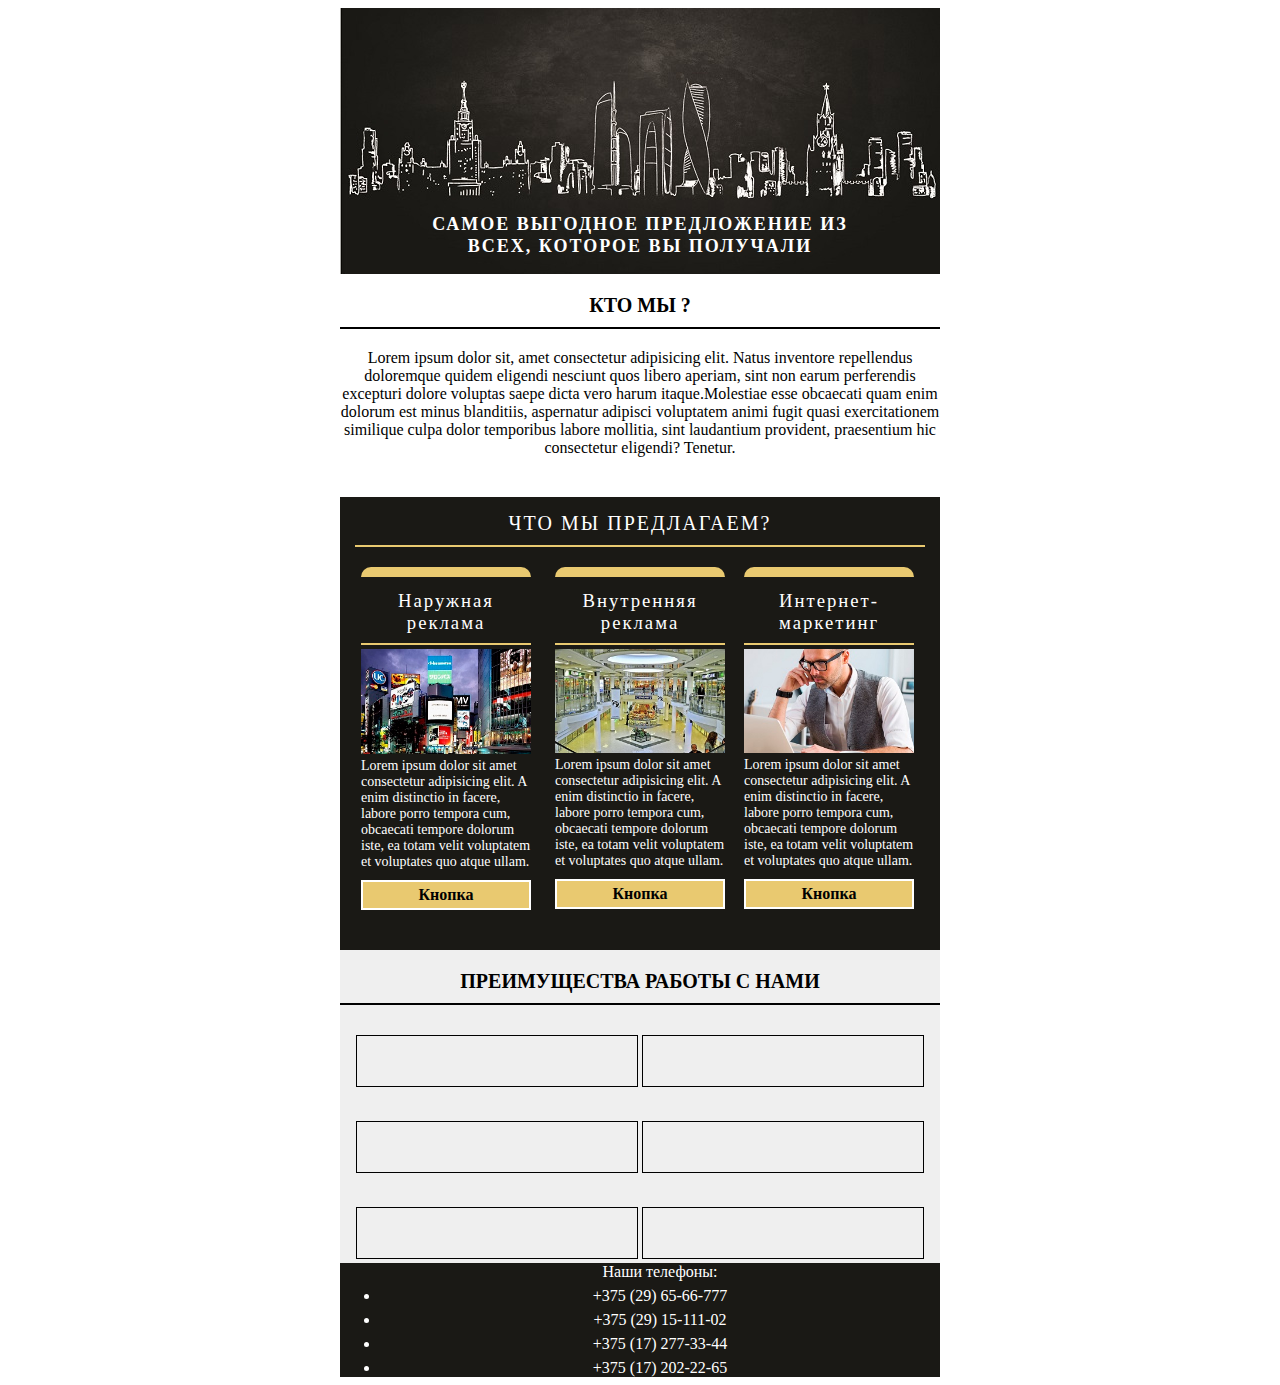
==== svetomirMails/Реклама/index.html @ fe262184 "Add files via upload" ====
<!DOCTYPE html>
<html lang="en">

<head>
    <meta charset="UTF-8">
    <meta name="viewport" content="width=device-width, initial-scale=1.0">
    <meta http-equiv="X-UA-Compatible" content="ie=edge">
    <title>Document</title>
    <link rel="stylesheet" href="css.css">
</head>

<body>
    <div class="email-main-container">
        <div class="email-main-container-wrapper">

            <div class="email-main-container-main-head">
                <div class="email-main-container-main-head-text">
                    <span>Самое выгодное предложение из всех, которое Вы получали</span>
                </div>
            </div>
            <div class="email-main-container-about-us">
                <h3 class="email-main-container-about-us-header">Кто мы ?</h3>
                <div>Lorem ipsum dolor sit, amet consectetur adipisicing elit. Natus inventore repellendus doloremque quidem eligendi
                    nesciunt quos libero aperiam, sint non earum perferendis excepturi dolore voluptas saepe dicta vero harum
                    itaque.Molestiae esse obcaecati quam enim dolorum est minus blanditiis, aspernatur adipisci voluptatem
                    animi fugit quasi exercitationem similique culpa dolor temporibus labore mollitia, sint laudantium provident,
                    praesentium hic consectetur eligendi? Tenetur.</div>

            </div>
            <div class="email-main-container-items">
                <div class="email-main-container-items-header">Что мы предлагаем?</div>
                <div class="email-main-container-item">
                    <h3 class="email-main-container-item-descr-header">Наружная реклама</h3>
                    <div class="email-main-container-item-img">
                        <img src="outdoor.jpg" alt="Наружная реклама">
                    </div>

                    <span class="email-main-container-item-descr-text">Lorem ipsum dolor sit amet consectetur adipisicing elit. A enim distinctio in facere, labore porro tempora
                        cum, obcaecati tempore dolorum iste, ea totam velit voluptatem et voluptates quo atque ullam.</span>
                    <a class="email-main-container-item-descr-button" href="#">Кнопка</a>
                </div>
                <div class="email-main-container-item email-main-container-item__center">
                    <h3 class="email-main-container-item-descr-header">Внутренняя реклама</h3>
                    <div class="email-main-container-item-img ">
                        <img src="indoor.jpg" alt="Внутреняя реклама">
                    </div>

                    <span class="email-main-container-item-descr-text">Lorem ipsum dolor sit amet consectetur adipisicing elit. A enim distinctio in facere, labore porro tempora
                        cum, obcaecati tempore dolorum iste, ea totam velit voluptatem et voluptates quo atque ullam.</span>
                    <a class="email-main-container-item-descr-button" href="#">Кнопка</a>
                </div>

                <div class="email-main-container-item">
                    <h3 class="email-main-container-item-descr-header">Интернет-маркетинг</h3>
                    <div class="email-main-container-item-img">
                        <img src="email.jpg" alt="Имейл рассылка">
                    </div>

                    <span class="email-main-container-item-descr-text">Lorem ipsum dolor sit amet consectetur adipisicing elit. A enim distinctio in facere, labore porro tempora
                        cum, obcaecati tempore dolorum iste, ea totam velit voluptatem et voluptates quo atque ullam.</span>
                    <a class="email-main-container-item-descr-button" href="#">Кнопка</a>
                </div>

            </div>

            <div class="email-main-container-advantages">
                <div class="email-main-container-advantages-header">Преимущества работы с нами</div>
                <div class="email-main-container-advantages-item"></div>
                <div class="email-main-container-advantages-item"></div>
                <div class="email-main-container-advantages-item"></div>
                <div class="email-main-container-advantages-item"></div>
                <div class="email-main-container-advantages-item"></div>
                <div class="email-main-container-advantages-item"></div>
            </div>

            <div class="email-main-container-footer">
                <span class="email-main-container-footer-text">
                   <ul> Наши телефоны: 
                        <li>+375 (29) 65-66-777</li>
                        <li>+375 (29) 15-111-02</li>
                        <li>+375 (17) 277-33-44</li>
                        <li>+375 (17) 202-22-65</li>
                   </ul> 
                </span>

            </div>
        </div>
    </div>
</body>

</html>
---- svetomirMails/Реклама/css.css ----
.email-main-container{
    font-size: 16px;
    text-align: center;
}

.email-main-container-wrapper{
    display: inline-block;
    max-width: 600px;

}

.email-main-container-main-head{
    vertical-align: bottom;
    display: block;
    height: 266px ;
    background-image: url("header.jpg");
}

.email-main-container-main-head-text{
    display: inline-block;
    max-width: 430px;
    letter-spacing: 2px;
    color:#ffff;
    font-weight:bold;
    text-transform: uppercase;
    line-height: 22px;
    margin-top: 205px;
    font-size: 18px;
}

.email-main-container-about-us{

}

.email-main-container-about-us-header{
    font-size: 20px;
    text-transform: uppercase;
    border-bottom: 2px solid #000;
    padding-bottom: 10px;
}

.email-main-container-items{
    background-color: #1A1915;
    margin-top: 40px;
    padding: 15px;
    padding-bottom: 40px
}
.email-main-container-items-header{
    display: block;
    color:#ffffff;
    font-size: 20px;
    letter-spacing: 2px;
    text-transform: uppercase;
    border-bottom: 2px solid #E9C970;
    padding-bottom: 10px;
}

.email-main-container-item{
    width: 170px;
    margin-right: 5px;
    margin-top: 20px;
    display: inline-block;
    position: relative;
    border-top: 10px solid #E9C970;
    border-radius: 10px;
    vertical-align: top;
    color: #ffff;
}

.email-main-container-item__center{
    margin-right: 15px;
    margin-left: 15px;
}

.email-main-container-item-img img{
    display: inline-block;
    width: 100%;
}

.email-main-container-item-descr-header{
    text-align: left;
    display: inline-block;
    padding-top: 9px;
    padding-bottom: 9px;
    margin-top: 4px;
    margin-bottom: 4px;
    border-bottom: 2px solid #E9C970;
    font-weight: normal;
    letter-spacing: 2px;
    text-align: center;
}

.email-main-container-item-descr-text{
    display: inline-block;
    text-align: left;
    font-size: 14px;
}

.email-main-container-item-descr-button{
    margin-top: 10px;
    display: block;
    background-color:#E9C970;
    color: #000000;
    border: 2px solid #ffffff;
    text-decoration: none;
    padding: 4px;
    font-weight: bold;
}

.email-main-container-advantages{
    background-color: #EFEFEF;
    padding-bottom: ;
}

.email-main-container-advantages-item{
    display: inline-block;
    width: 280px;
    height: 50px;
    border: 1px solid #000;
    margin-top: 30px;
}

.email-main-container-advantages-header{
    padding-top: 20px;
    font-size: 20px;
    text-transform: uppercase;
    border-bottom: 2px solid #000;
    padding-bottom: 10px;
    font-weight: bold;
}

.email-main-container-footer{
    /* height: 50px; */
    background-color: #1A1915;
}

.email-main-container-footer-text{
    color:#ffffff
}

.email-main-container-footer-text li{
    margin-top: 6px;
}

.email-main-container-footer-text ul{
    margin: 0;
}
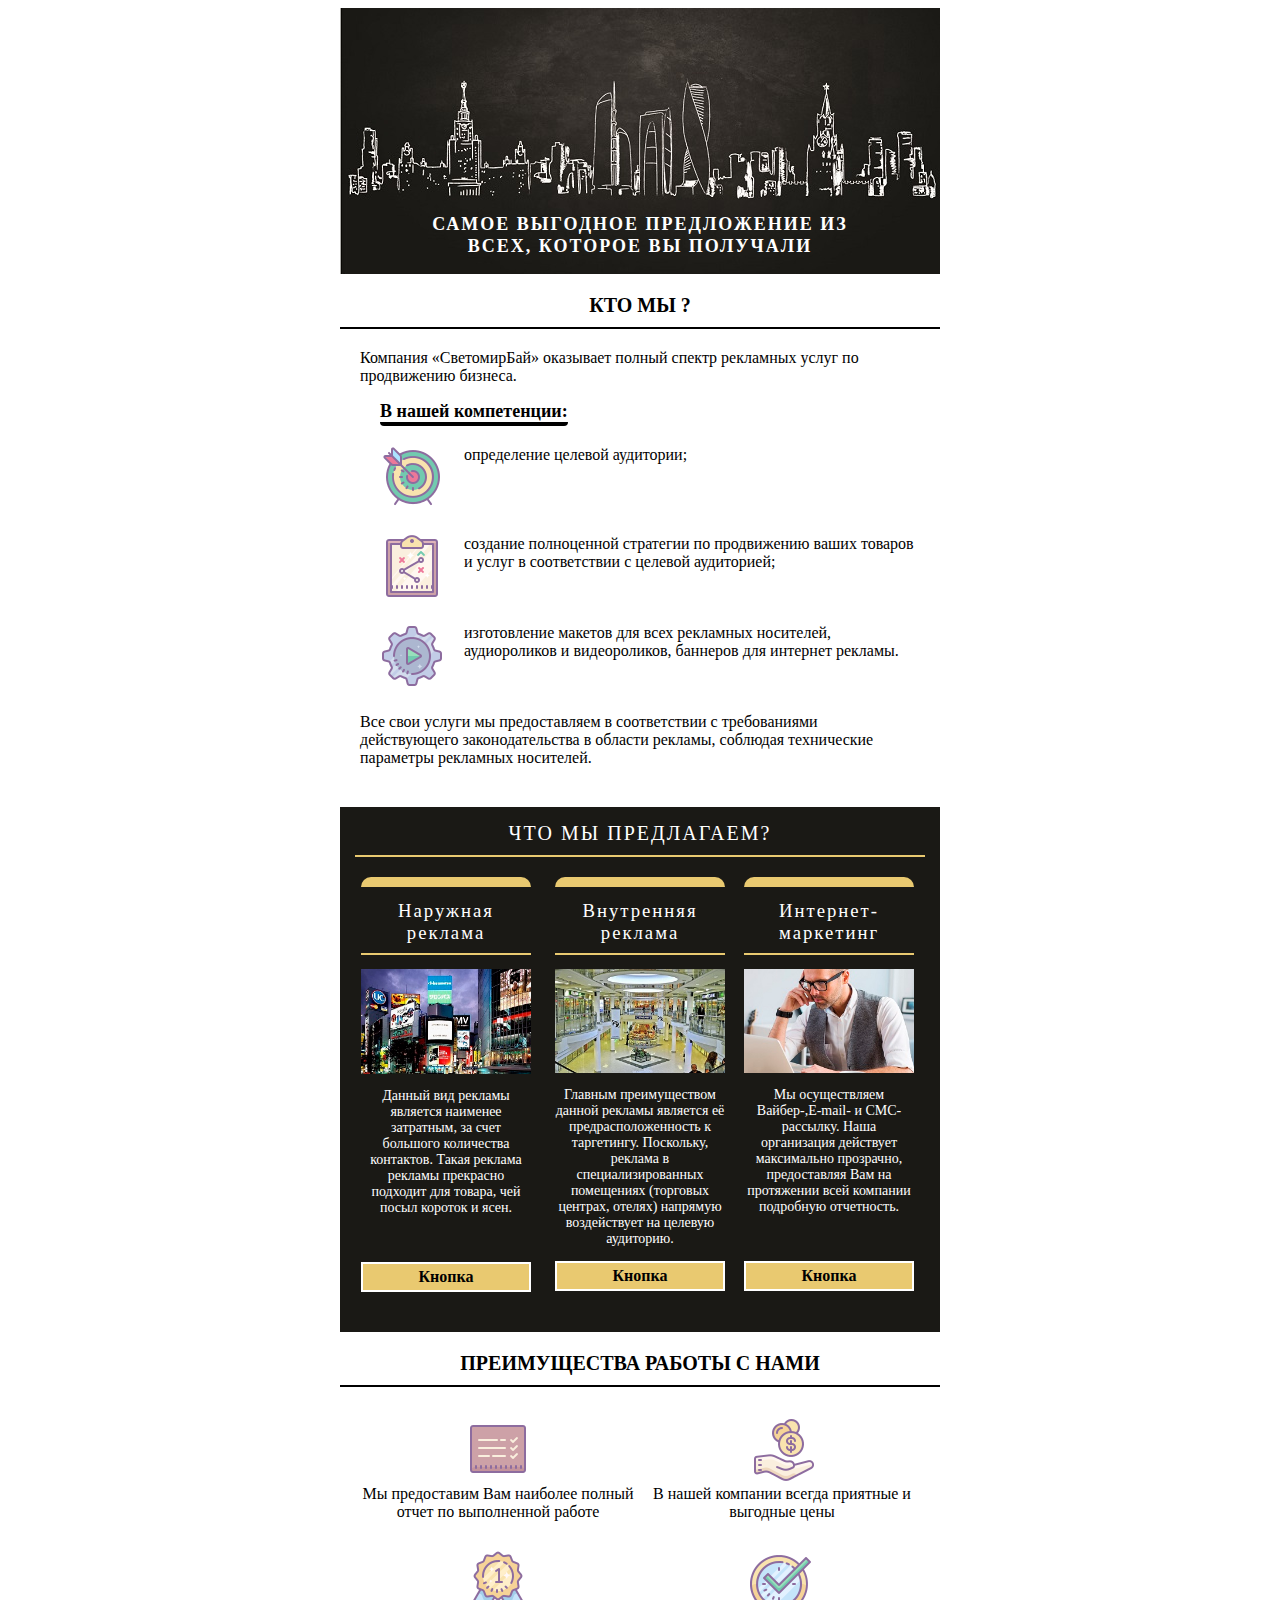
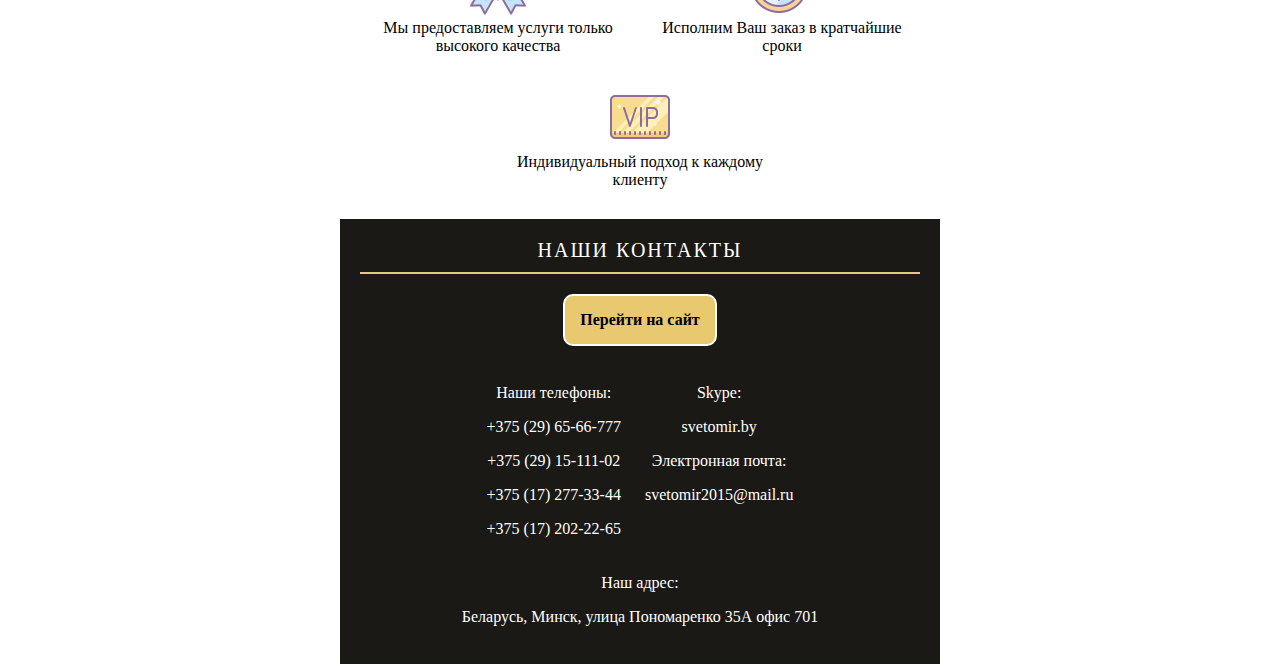
==== commit 95b9562a: "Add files via upload" ====
--- a/svetomirMails/Реклама/index.html
+++ b/svetomirMails/Реклама/index.html
@@ -20,11 +20,40 @@
             </div>
             <div class="email-main-container-about-us">
                 <h3 class="email-main-container-about-us-header">Кто мы ?</h3>
-                <div>Lorem ipsum dolor sit, amet consectetur adipisicing elit. Natus inventore repellendus doloremque quidem eligendi
-                    nesciunt quos libero aperiam, sint non earum perferendis excepturi dolore voluptas saepe dicta vero harum
-                    itaque.Molestiae esse obcaecati quam enim dolorum est minus blanditiis, aspernatur adipisci voluptatem
-                    animi fugit quasi exercitationem similique culpa dolor temporibus labore mollitia, sint laudantium provident,
-                    praesentium hic consectetur eligendi? Tenetur.</div>
+                <div class="email-main-container-about-us-text">
+                    <p>Компания «СветомирБай» оказывает полный спектр рекламных услуг по продвижению бизнеса.</p>
+
+                    <p class="email-main-container__text-style">В нашей компетенции:</p>
+
+                    <div class="email-main-container-about-us-text-item">
+                        <img src="goal.png" alt="Цель">
+                        <div class="email-main-container__inlined-block">
+                            <span> определение целевой аудитории; </span>
+                        </div>
+                        <div class="clear-both"></div>
+                    </div>
+
+                    <div class="email-main-container-about-us-text-item">
+                        <img src="strat.png" alt="Стратегия">
+                        <div class="email-main-container__inlined-block">
+                            <span> создание полноценной стратегии по продвижению ваших товаров и услуг в соответствии с целевой
+                                аудиторией; </span>
+                        </div>
+                        <div class="clear-both"></div>
+                    </div>
+
+                    <div class="email-main-container-about-us-text-item">
+                        <img src="maket.png" alt="Макет">
+                        <div class="email-main-container__inlined-block">
+                            <span> изготовление макетов для всех рекламных носителей, аудиороликов и видеороликов, баннеров для
+                                интернет рекламы. </span>
+                        </div>
+                        <div class="clear-both"></div>
+                    </div>
+
+                    <p>Все свои услуги мы предоставляем в соответствии с требованиями действующего законодательства в области
+                        рекламы, соблюдая технические параметры рекламных носителей.</p>
+                </div>
 
             </div>
             <div class="email-main-container-items">
@@ -35,19 +64,20 @@
                         <img src="outdoor.jpg" alt="Наружная реклама">
                     </div>
 
-                    <span class="email-main-container-item-descr-text">Lorem ipsum dolor sit amet consectetur adipisicing elit. A enim distinctio in facere, labore porro tempora
-                        cum, obcaecati tempore dolorum iste, ea totam velit voluptatem et voluptates quo atque ullam.</span>
-                    <a class="email-main-container-item-descr-button" href="#">Кнопка</a>
+                    <span class="email-main-container-item-descr-text">Данный вид рекламы является наименее затратным, за счет большого количества контактов. Такая реклама
+                        рекламы прекрасно подходит для товара, чей посыл короток и ясен.</span>
+                    <a class="email-main-container-item-descr-button" href="http://super-reklama.by/ru/uslugi/naruzhnaya-reklama-v-minske/">Кнопка</a>
                 </div>
                 <div class="email-main-container-item email-main-container-item__center">
                     <h3 class="email-main-container-item-descr-header">Внутренняя реклама</h3>
                     <div class="email-main-container-item-img ">
-                        <img src="indoor.jpg" alt="Внутреняя реклама">
+                        <img src="indoor.jpg" alt="Внутренняя реклама">
                     </div>
 
-                    <span class="email-main-container-item-descr-text">Lorem ipsum dolor sit amet consectetur adipisicing elit. A enim distinctio in facere, labore porro tempora
-                        cum, obcaecati tempore dolorum iste, ea totam velit voluptatem et voluptates quo atque ullam.</span>
-                    <a class="email-main-container-item-descr-button" href="#">Кнопка</a>
+                    <span class="email-main-container-item-descr-text">Главным преимуществом данной рекламы является её предрасположенность к таргетингу. Поскольку, реклама
+                        в специализированных помещениях (торговых центрах, отелях) напрямую воздействует на целевую аудиторию.
+                    </span>
+                    <a class="email-main-container-item-descr-button" href="http://super-reklama.by/ru/uslugi/indoor-reklama/">Кнопка</a>
                 </div>
 
                 <div class="email-main-container-item">
@@ -56,32 +86,67 @@
                         <img src="email.jpg" alt="Имейл рассылка">
                     </div>
 
-                    <span class="email-main-container-item-descr-text">Lorem ipsum dolor sit amet consectetur adipisicing elit. A enim distinctio in facere, labore porro tempora
-                        cum, obcaecati tempore dolorum iste, ea totam velit voluptatem et voluptates quo atque ullam.</span>
-                    <a class="email-main-container-item-descr-button" href="#">Кнопка</a>
+                    <span class="email-main-container-item-descr-text">Мы осуществляем Вайбер-,E-mail- и СМС-рассылку. Наша организация действует максимально прозрачно, предоставляя
+                        Вам на протяжении всей компании подробную отчетность.
+                    </span>
+                    <a class="email-main-container-item-descr-button" href="http://super-reklama.by/ru/uslugi/internet-marketing/rassyilka-po-mobilnyim-messendzheram/">Кнопка</a>
                 </div>
 
             </div>
 
             <div class="email-main-container-advantages">
                 <div class="email-main-container-advantages-header">Преимущества работы с нами</div>
-                <div class="email-main-container-advantages-item"></div>
-                <div class="email-main-container-advantages-item"></div>
-                <div class="email-main-container-advantages-item"></div>
-                <div class="email-main-container-advantages-item"></div>
-                <div class="email-main-container-advantages-item"></div>
-                <div class="email-main-container-advantages-item"></div>
+                <div class="email-main-container-advantages-item">
+                    <img src="report.png" alt="Отчетность">
+                    <span>Мы предоставим Вам наиболее полный отчет по выполненной работе</span>
+                </div>
+                <div class="email-main-container-advantages-item">
+                    <img src="save.png" alt="Скидки">
+                    <span>В нашей компании всегда приятные и выгодные цены</span>
+                </div>
+                <div class="email-main-container-advantages-item">
+                    <img src="qual.png" alt="Качество">
+                    <span>Мы предоставляем услуги только высокого качества</span>
+                </div>
+                <div class="email-main-container-advantages-item">
+                    <img src="time.png" alt="Своевременность">
+                    <span>Исполним Ваш заказ в кратчайшие сроки</span>
+                </div>
+                <div class="email-main-container-advantages-item">
+                    <img src="vip.png" alt="ВИП">
+                    <span>Индивидуальный подход к каждому клиенту</span>
+                </div>
+                <!-- <div class="email-main-container-advantages-item"> <img src="vip.png" alt="ВИП"> <span>Индивидуальный подход к каждому клиенту</span> </div> -->
             </div>
 
             <div class="email-main-container-footer">
-                <span class="email-main-container-footer-text">
-                   <ul> Наши телефоны: 
+                    <div class="email-main-container-items-header">Наши контакты</div>
+                <a class="email-main-container-footer-go-to-site-button" href="#">Перейти на сайт</a>
+                <div class="email-main-container-footer-text">
+                    <div class="email-main-container-footer-text-contact-item">
+                    <ul> Наши телефоны:
                         <li>+375 (29) 65-66-777</li>
                         <li>+375 (29) 15-111-02</li>
                         <li>+375 (17) 277-33-44</li>
                         <li>+375 (17) 202-22-65</li>
-                   </ul> 
-                </span>
+                    </ul>
+                    </div>
+
+                    <div class="email-main-container-footer-text-contact-item">
+                    Skype:</br>
+                        svetomir.by</br>
+                        Электронная почта:</br>
+                        svetomir2015@mail.ru</br>
+                    </div>
+
+                    <!-- <div class="email-main-container-footer-text-contact-item">
+                    </div> -->
+
+                    <div class="email-main-container-footer-text-contact-item">
+                        Наш адрес:</br>
+                        Беларусь, Минск, улица Пономаренко 35А офис 701
+                    </div>
+                </div>
 
             </div>
         </div>
--- a/svetomirMails/Реклама/css.css
+++ b/svetomirMails/Реклама/css.css
@@ -38,6 +38,36 @@
     border-bottom: 2px solid #000;
     padding-bottom: 10px;
 }
+
+.email-main-container-about-us-text{
+    padding-left: 20px;
+    padding-right: 20px;
+    text-align: left;
+}
+
+.email-main-container-about-us-text-item{
+    display: block;
+    clear: both;
+    margin-bottom: 25px;
+}
+
+.email-main-container-about-us-text-item img{
+    display: block;
+    float: left;
+    padding-right: 20px;
+    padding-left: 20px;
+}
+
+
+.email-main-container__inlined-block{
+    vertical-align: center;
+}
+
+.email-main-container__inlined-block span{
+    /* display: inline-block; */
+    
+}
+
 
 .email-main-container-items{
     background-color: #1A1915;
@@ -75,6 +105,8 @@
 .email-main-container-item-img img{
     display: inline-block;
     width: 100%;
+    padding-top: 10px;
+    padding-bottom: 10px;
 }
 
 .email-main-container-item-descr-header{
@@ -92,8 +124,12 @@
 
 .email-main-container-item-descr-text{
     display: inline-block;
-    text-align: left;
+    /* text-align: left; */
     font-size: 14px;
+    min-height: 164px;
+    /* border-right: 1px solid #E9C970;
+    border-left: 1px solid #E9C970;
+     */
 }
 
 .email-main-container-item-descr-button{
@@ -108,17 +144,18 @@
 }
 
 .email-main-container-advantages{
-    background-color: #EFEFEF;
-    padding-bottom: ;
+    /* background-color: #EFEFEF; */
+    padding-bottom: 30px;
 }
 
 .email-main-container-advantages-item{
     display: inline-block;
     width: 280px;
-    height: 50px;
-    border: 1px solid #000;
+    /* height: 50px; */
+    /* border: 1px solid #000; */
     margin-top: 30px;
 }
+
 
 .email-main-container-advantages-header{
     padding-top: 20px;
@@ -129,9 +166,18 @@
     font-weight: bold;
 }
 
+.email-main-container-advantages-item img{
+
+}
+.email-main-container-advantages-item span{
+    display:inline-block;
+    float: left;
+}
+
 .email-main-container-footer{
     /* height: 50px; */
     background-color: #1A1915;
+    padding: 20px;
 }
 
 .email-main-container-footer-text{
@@ -139,9 +185,48 @@
 }
 
 .email-main-container-footer-text li{
-    margin-top: 6px;
+    /* margin-top: 6px; */
 }
 
 .email-main-container-footer-text ul{
+    list-style-type:none;
     margin: 0;
+    padding: 0;
+}
+
+.email-main-container-footer-text-contact-item{
+    display: inline-block;
+    vertical-align: top;
+    /* margin-right: 25px;
+    margin-bottom: 20px; */
+    line-height: 34px;
+    padding: 10px;
+    /* border: 1px solid #ffffff; */
+}
+
+.email-main-container__text-style{
+    display: inline-block;
+    border-bottom: 4px solid #000;
+    border-radius: 4px;
+    margin: 0;
+    margin-left: 20px;
+    margin-bottom: 20px;
+    font-weight: bold;
+    font-size: 18px;
+}
+
+.email-main-container-footer-go-to-site-button{
+    display: inline-block;
+    color: #000000;
+    font-weight: bold;
+    text-decoration: none;
+    padding: 15px;
+    margin: 20px;
+    border: 2px solid #ffffff;
+    border-radius: 10px;
+    background-color: #E9C970;
+}
+
+.clear-both{
+    clear: both;
 }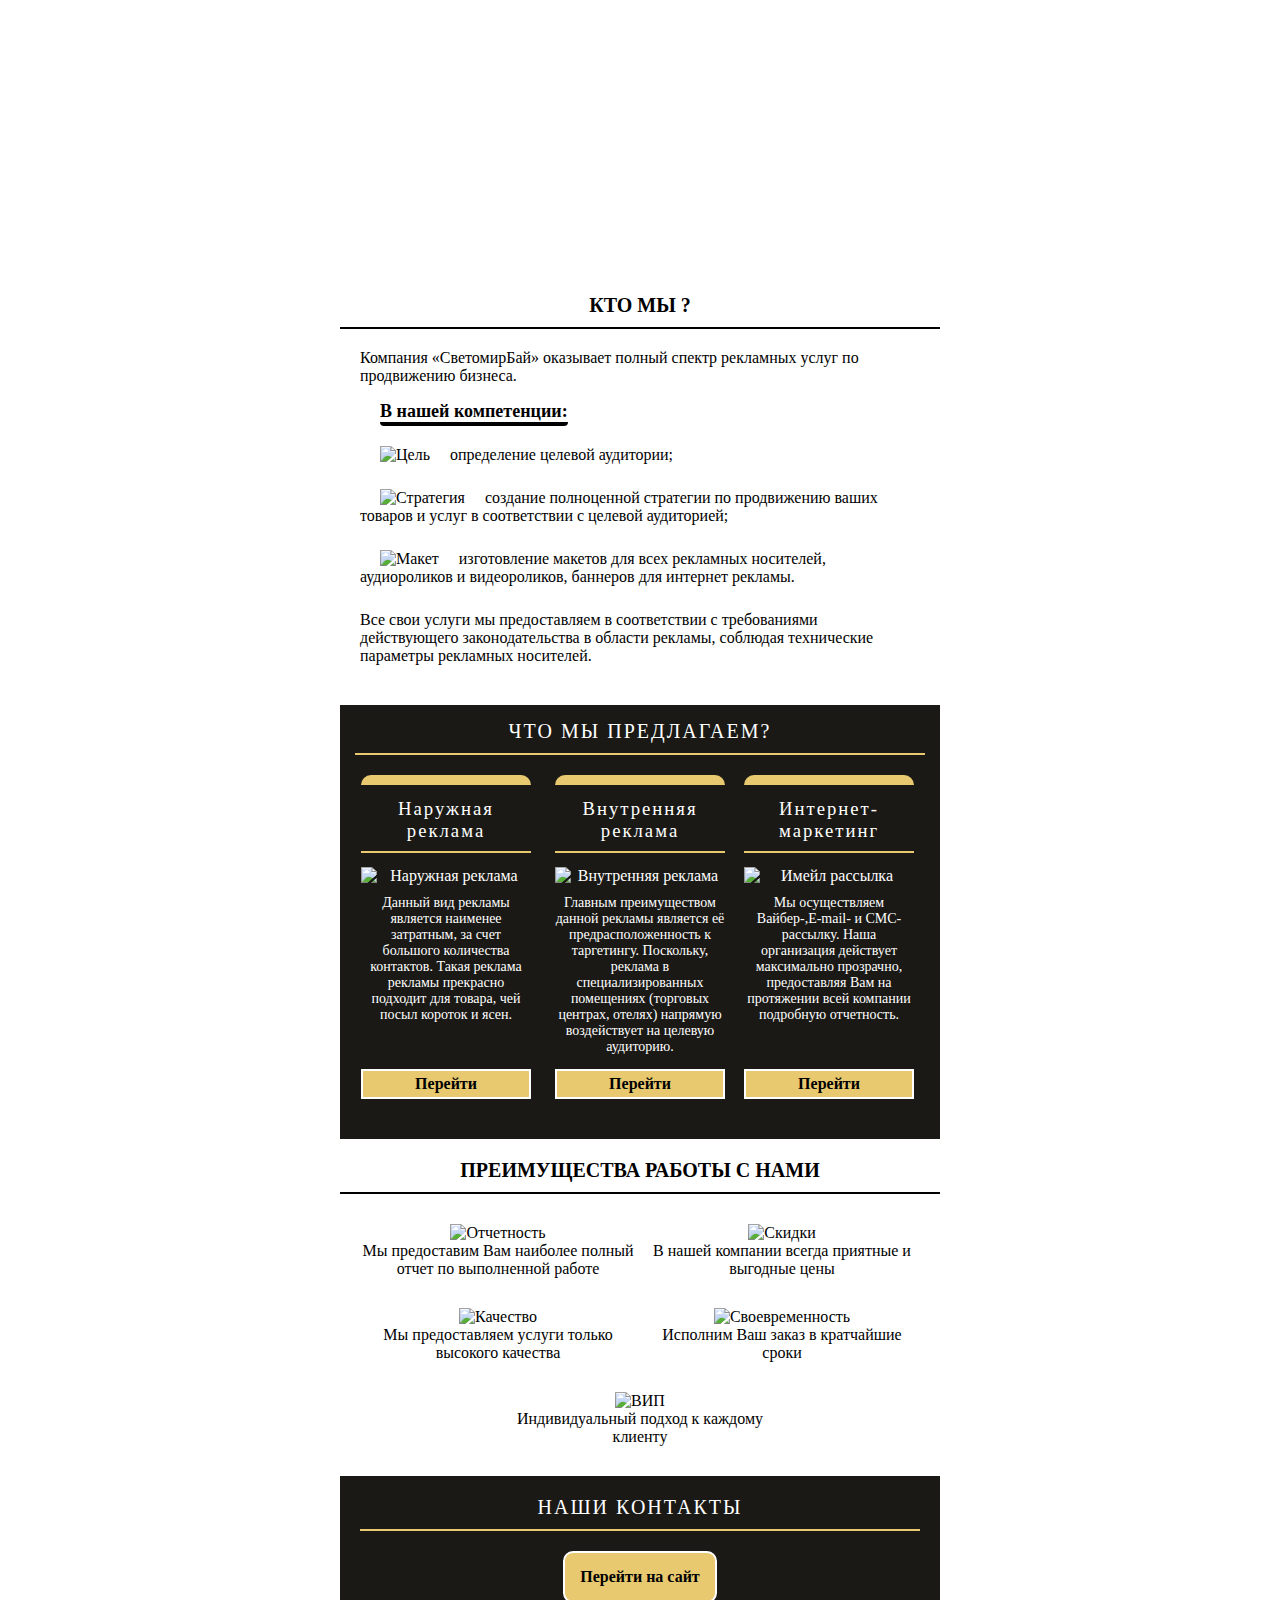
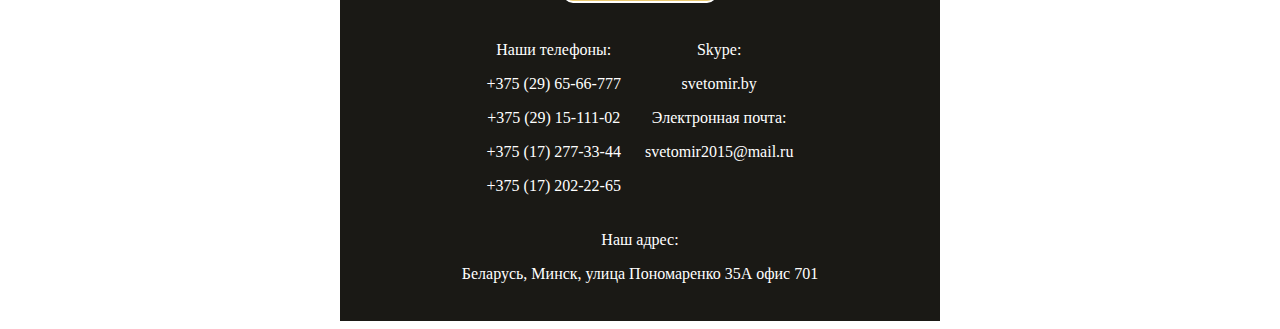
==== commit 3a9fb616: "Add files via upload" ====
--- a/svetomirMails/Реклама/index.html
+++ b/svetomirMails/Реклама/index.html
@@ -26,7 +26,7 @@
                     <p class="email-main-container__text-style">В нашей компетенции:</p>
 
                     <div class="email-main-container-about-us-text-item">
-                        <img src="goal.png" alt="Цель">
+                        <img src="http://super-reklama.by/wp-content/uploads/2018/04/goal.png" alt="Цель">
                         <div class="email-main-container__inlined-block">
                             <span> определение целевой аудитории; </span>
                         </div>
@@ -34,7 +34,7 @@
                     </div>
 
                     <div class="email-main-container-about-us-text-item">
-                        <img src="strat.png" alt="Стратегия">
+                        <img src="http://super-reklama.by/wp-content/uploads/2018/04/strat.png" alt="Стратегия">
                         <div class="email-main-container__inlined-block">
                             <span> создание полноценной стратегии по продвижению ваших товаров и услуг в соответствии с целевой
                                 аудиторией; </span>
@@ -43,7 +43,7 @@
                     </div>
 
                     <div class="email-main-container-about-us-text-item">
-                        <img src="maket.png" alt="Макет">
+                        <img src="http://super-reklama.by/wp-content/uploads/2018/04/maket.png" alt="Макет">
                         <div class="email-main-container__inlined-block">
                             <span> изготовление макетов для всех рекламных носителей, аудиороликов и видеороликов, баннеров для
                                 интернет рекламы. </span>
@@ -61,35 +61,35 @@
                 <div class="email-main-container-item">
                     <h3 class="email-main-container-item-descr-header">Наружная реклама</h3>
                     <div class="email-main-container-item-img">
-                        <img src="outdoor.jpg" alt="Наружная реклама">
+                        <img src="http://super-reklama.by/wp-content/uploads/2018/04/outdoor.jpg" alt="Наружная реклама">
                     </div>
 
                     <span class="email-main-container-item-descr-text">Данный вид рекламы является наименее затратным, за счет большого количества контактов. Такая реклама
                         рекламы прекрасно подходит для товара, чей посыл короток и ясен.</span>
-                    <a class="email-main-container-item-descr-button" href="http://super-reklama.by/ru/uslugi/naruzhnaya-reklama-v-minske/">Кнопка</a>
+                    <a class="email-main-container-item-descr-button" href="http://super-reklama.by/ru/uslugi/naruzhnaya-reklama-v-minske/">Перейти</a>
                 </div>
                 <div class="email-main-container-item email-main-container-item__center">
                     <h3 class="email-main-container-item-descr-header">Внутренняя реклама</h3>
                     <div class="email-main-container-item-img ">
-                        <img src="indoor.jpg" alt="Внутренняя реклама">
+                        <img src="http://super-reklama.by/wp-content/uploads/2018/04/indoor.jpg" alt="Внутренняя реклама">
                     </div>
 
                     <span class="email-main-container-item-descr-text">Главным преимуществом данной рекламы является её предрасположенность к таргетингу. Поскольку, реклама
                         в специализированных помещениях (торговых центрах, отелях) напрямую воздействует на целевую аудиторию.
                     </span>
-                    <a class="email-main-container-item-descr-button" href="http://super-reklama.by/ru/uslugi/indoor-reklama/">Кнопка</a>
+                    <a class="email-main-container-item-descr-button" href="http://super-reklama.by/ru/uslugi/indoor-reklama/">Перейти</a>
                 </div>
 
                 <div class="email-main-container-item">
                     <h3 class="email-main-container-item-descr-header">Интернет-маркетинг</h3>
                     <div class="email-main-container-item-img">
-                        <img src="email.jpg" alt="Имейл рассылка">
+                        <img src="http://super-reklama.by/wp-content/uploads/2018/04/email.jpg" alt="Имейл рассылка">
                     </div>
 
                     <span class="email-main-container-item-descr-text">Мы осуществляем Вайбер-,E-mail- и СМС-рассылку. Наша организация действует максимально прозрачно, предоставляя
                         Вам на протяжении всей компании подробную отчетность.
                     </span>
-                    <a class="email-main-container-item-descr-button" href="http://super-reklama.by/ru/uslugi/internet-marketing/rassyilka-po-mobilnyim-messendzheram/">Кнопка</a>
+                    <a class="email-main-container-item-descr-button" href="http://super-reklama.by/ru/uslugi/internet-marketing/rassyilka-po-mobilnyim-messendzheram/">Перейти</a>
                 </div>
 
             </div>
@@ -97,31 +97,30 @@
             <div class="email-main-container-advantages">
                 <div class="email-main-container-advantages-header">Преимущества работы с нами</div>
                 <div class="email-main-container-advantages-item">
-                    <img src="report.png" alt="Отчетность">
+                    <img src="http://super-reklama.by/wp-content/uploads/2018/04/report.png" alt="Отчетность">
                     <span>Мы предоставим Вам наиболее полный отчет по выполненной работе</span>
                 </div>
                 <div class="email-main-container-advantages-item">
-                    <img src="save.png" alt="Скидки">
+                    <img src="http://super-reklama.by/wp-content/uploads/2018/04/save.png" alt="Скидки">
                     <span>В нашей компании всегда приятные и выгодные цены</span>
                 </div>
                 <div class="email-main-container-advantages-item">
-                    <img src="qual.png" alt="Качество">
+                    <img src="http://super-reklama.by/wp-content/uploads/2018/04/qual.png" alt="Качество">
                     <span>Мы предоставляем услуги только высокого качества</span>
                 </div>
                 <div class="email-main-container-advantages-item">
-                    <img src="time.png" alt="Своевременность">
+                    <img src="http://super-reklama.by/wp-content/uploads/2018/04/time.png" alt="Своевременность">
                     <span>Исполним Ваш заказ в кратчайшие сроки</span>
                 </div>
                 <div class="email-main-container-advantages-item">
-                    <img src="vip.png" alt="ВИП">
+                    <img src="http://super-reklama.by/wp-content/uploads/2018/04/vip.png" alt="ВИП">
                     <span>Индивидуальный подход к каждому клиенту</span>
                 </div>
-                <!-- <div class="email-main-container-advantages-item"> <img src="vip.png" alt="ВИП"> <span>Индивидуальный подход к каждому клиенту</span> </div> -->
             </div>
 
             <div class="email-main-container-footer">
                     <div class="email-main-container-items-header">Наши контакты</div>
-                <a class="email-main-container-footer-go-to-site-button" href="#">Перейти на сайт</a>
+                <a class="email-main-container-footer-go-to-site-button" href="http://super-reklama.by/ru/homepage-2/">Перейти на сайт</a>
                 <div class="email-main-container-footer-text">
                     <div class="email-main-container-footer-text-contact-item">
                     <ul> Наши телефоны:
@@ -139,8 +138,6 @@
                         svetomir2015@mail.ru</br>
                     </div>
 
-                    <!-- <div class="email-main-container-footer-text-contact-item">
-                    </div> -->
 
                     <div class="email-main-container-footer-text-contact-item">
                         Наш адрес:</br>
--- a/svetomirMails/Реклама/css.css
+++ b/svetomirMails/Реклама/css.css
@@ -6,14 +6,13 @@
 .email-main-container-wrapper{
     display: inline-block;
     max-width: 600px;
-
 }
 
 .email-main-container-main-head{
     vertical-align: bottom;
     display: block;
     height: 266px ;
-    background-image: url("header.jpg");
+    background-image: url("http://super-reklama.by/wp-content/uploads/2018/04/header.jpg");
 }
 
 .email-main-container-main-head-text{
@@ -28,9 +27,6 @@
     font-size: 18px;
 }
 
-.email-main-container-about-us{
-
-}
 
 .email-main-container-about-us-header{
     font-size: 20px;
@@ -58,14 +54,8 @@
     padding-left: 20px;
 }
 
-
 .email-main-container__inlined-block{
     vertical-align: center;
-}
-
-.email-main-container__inlined-block span{
-    /* display: inline-block; */
-    
 }
 
 
@@ -124,12 +114,8 @@
 
 .email-main-container-item-descr-text{
     display: inline-block;
-    /* text-align: left; */
     font-size: 14px;
     min-height: 164px;
-    /* border-right: 1px solid #E9C970;
-    border-left: 1px solid #E9C970;
-     */
 }
 
 .email-main-container-item-descr-button{
@@ -144,15 +130,12 @@
 }
 
 .email-main-container-advantages{
-    /* background-color: #EFEFEF; */
     padding-bottom: 30px;
 }
 
 .email-main-container-advantages-item{
     display: inline-block;
     width: 280px;
-    /* height: 50px; */
-    /* border: 1px solid #000; */
     margin-top: 30px;
 }
 
@@ -175,17 +158,12 @@
 }
 
 .email-main-container-footer{
-    /* height: 50px; */
     background-color: #1A1915;
     padding: 20px;
 }
 
 .email-main-container-footer-text{
     color:#ffffff
-}
-
-.email-main-container-footer-text li{
-    /* margin-top: 6px; */
 }
 
 .email-main-container-footer-text ul{
@@ -197,11 +175,8 @@
 .email-main-container-footer-text-contact-item{
     display: inline-block;
     vertical-align: top;
-    /* margin-right: 25px;
-    margin-bottom: 20px; */
     line-height: 34px;
     padding: 10px;
-    /* border: 1px solid #ffffff; */
 }
 
 .email-main-container__text-style{
